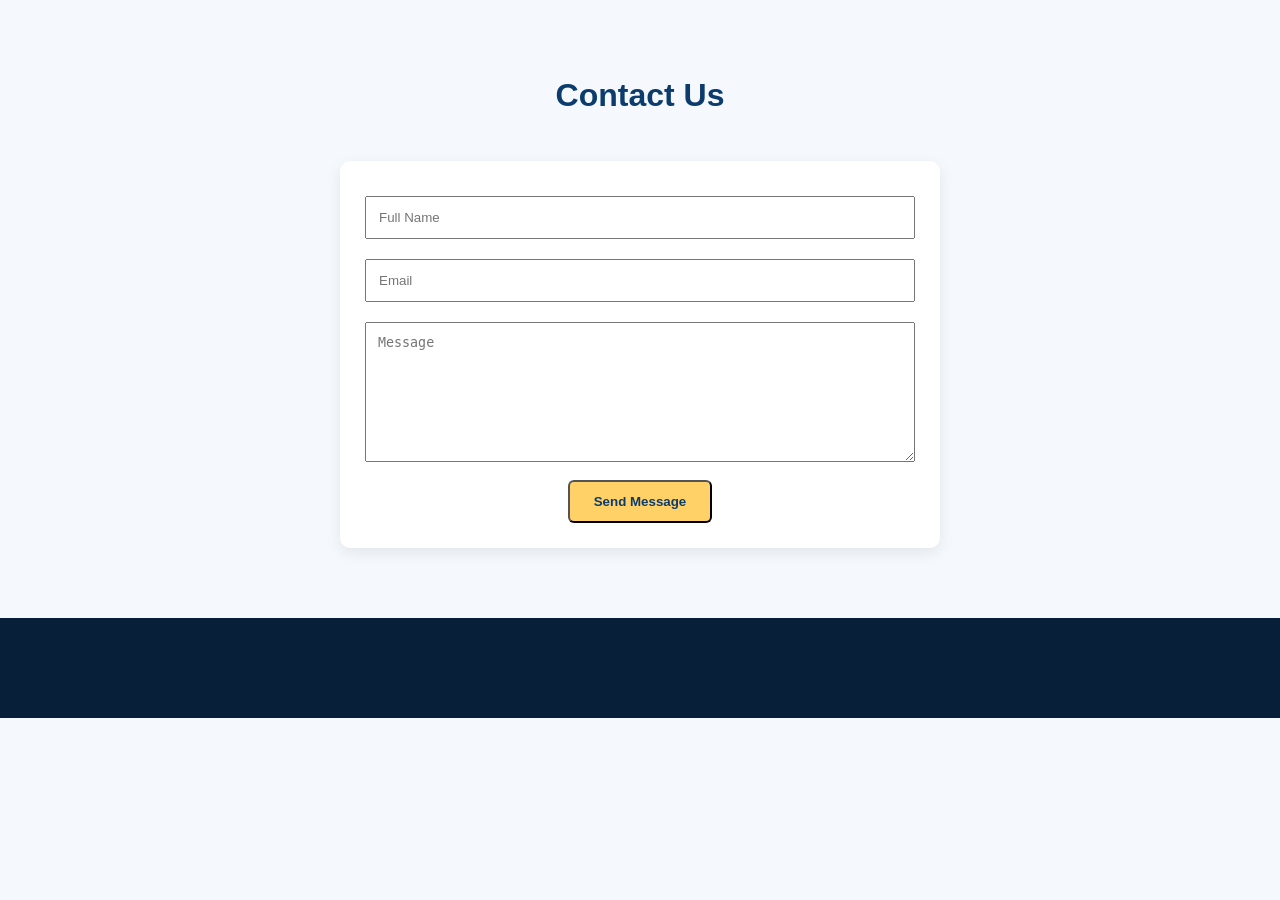
==== contact.html @ ae72322c "Add files via upload" ====
<!DOCTYPE html>
<html>
<head>
<meta name="viewport" content="width=device-width, initial-scale=1">
<link rel="stylesheet" href="css/style.css">
</head>

<body>

<header></header>

<section class="section">
<h2 class="section-title">Contact Us</h2>

<div class="container">

<form class="card" style="max-width:600px;margin:auto">

<input type="text" placeholder="Full Name" required
style="width:100%;padding:12px;margin:10px 0;">

<input type="email" placeholder="Email" required
style="width:100%;padding:12px;margin:10px 0;">

<textarea placeholder="Message"
style="width:100%;padding:12px;margin:10px 0;height:140px;"></textarea>

<button class="btn">Send Message</button>

</form>

</div>
</section>

<footer></footer>

</body>
</html>
---- css/style.css ----
/* ===== RESET ===== */
* {
  margin: 0;
  padding: 0;
  box-sizing: border-box;
}

body {
  font-family: 'Poppins', sans-serif;
  line-height: 1.6;
  background: #f5f8fc;
  color: #1a1a1a;
}

/* ===== CONTAINER ===== */
.container {
  width: 90%;
  max-width: 1200px;
  margin: auto;
}

/* ===== NAVBAR ===== */
header {
  background: #0b3c6d;
  color: white;
  position: sticky;
  top: 0;
  z-index: 999;
}

.navbar {
  display: flex;
  justify-content: space-between;
  align-items: center;
  padding: 15px 0;
}

.logo {
  display: flex;
  align-items: center;
  gap: 10px;
}

.logo img {
  height: 50px;
}

.nav-links {
  display: flex;
  gap: 25px;
}

.nav-links a {
  color: white;
  text-decoration: none;
  font-weight: 500;
}

.nav-links a:hover {
  color: #ffd166;
}

/* ===== HERO ===== */
.hero {
  background: linear-gradient(135deg, #0b3c6d, #145da0);
  color: white;
  padding: 80px 0;
}

.hero-grid {
  display: grid;
  grid-template-columns: 1fr 1fr;
  gap: 40px;
  align-items: center;
}

.hero h1 {
  font-size: 40px;
  margin-bottom: 20px;
}

.hero p {
  font-size: 18px;
  margin-bottom: 25px;
}

.btn {
  display: inline-block;
  padding: 12px 24px;
  background: #ffd166;
  color: #0b3c6d;
  border-radius: 6px;
  text-decoration: none;
  font-weight: 600;
}

.btn:hover {
  background: #ffbe33;
}

/* ===== CARDS ===== */
.section {
  padding: 70px 0;
}

.section-title {
  text-align: center;
  margin-bottom: 40px;
  font-size: 32px;
  color: #0b3c6d;
}

.card-grid {
  display: grid;
  grid-template-columns: repeat(4, 1fr);
  gap: 25px;
}

.card {
  background: white;
  padding: 25px;
  border-radius: 10px;
  box-shadow: 0 5px 15px rgba(0,0,0,0.08);
  text-align: center;
}

.card i {
  font-size: 30px;
  color: #145da0;
  margin-bottom: 15px;
}

/* ===== STATS ===== */
.stats {
  background: #0b3c6d;
  color: white;
}

.stats-grid {
  display: grid;
  grid-template-columns: repeat(4,1fr);
  gap: 20px;
  text-align: center;
}

.stat-box {
  background: #145da0;
  padding: 30px;
  border-radius: 10px;
}

/* ===== COURSE CARDS ===== */
.course-card {
  text-align: left;
}

.course-card h3 {
  color: #0b3c6d;
  margin-bottom: 10px;
}

.badge {
  display: inline-block;
  background: #ffd166;
  padding: 5px 10px;
  border-radius: 5px;
  font-size: 13px;
  margin-top: 10px;
}

/* ===== CTA ===== */
.cta {
  background: linear-gradient(135deg,#145da0,#0b3c6d);
  color: white;
  text-align: center;
}

/* ===== FOOTER ===== */
footer {
  background: #081f3a;
  color: #ccc;
  padding: 50px 0;
}

.footer-grid {
  display: grid;
  grid-template-columns: repeat(3,1fr);
  gap: 30px;
}

footer a {
  color: #ffd166;
  text-decoration: none;
}

/* ===== RESPONSIVE ===== */
@media (max-width: 992px) {
  .hero-grid,
  .card-grid,
  .stats-grid,
  .footer-grid {
    grid-template-columns: 1fr 1fr;
  }
}

@media (max-width: 600px) {
  .hero-grid,
  .card-grid,
  .stats-grid,
  .footer-grid {
    grid-template-columns: 1fr;
  }

  .hero h1 {
    font-size: 28px;
  }

  .nav-links {
    flex-wrap: wrap;
    gap: 12px;
  }
}
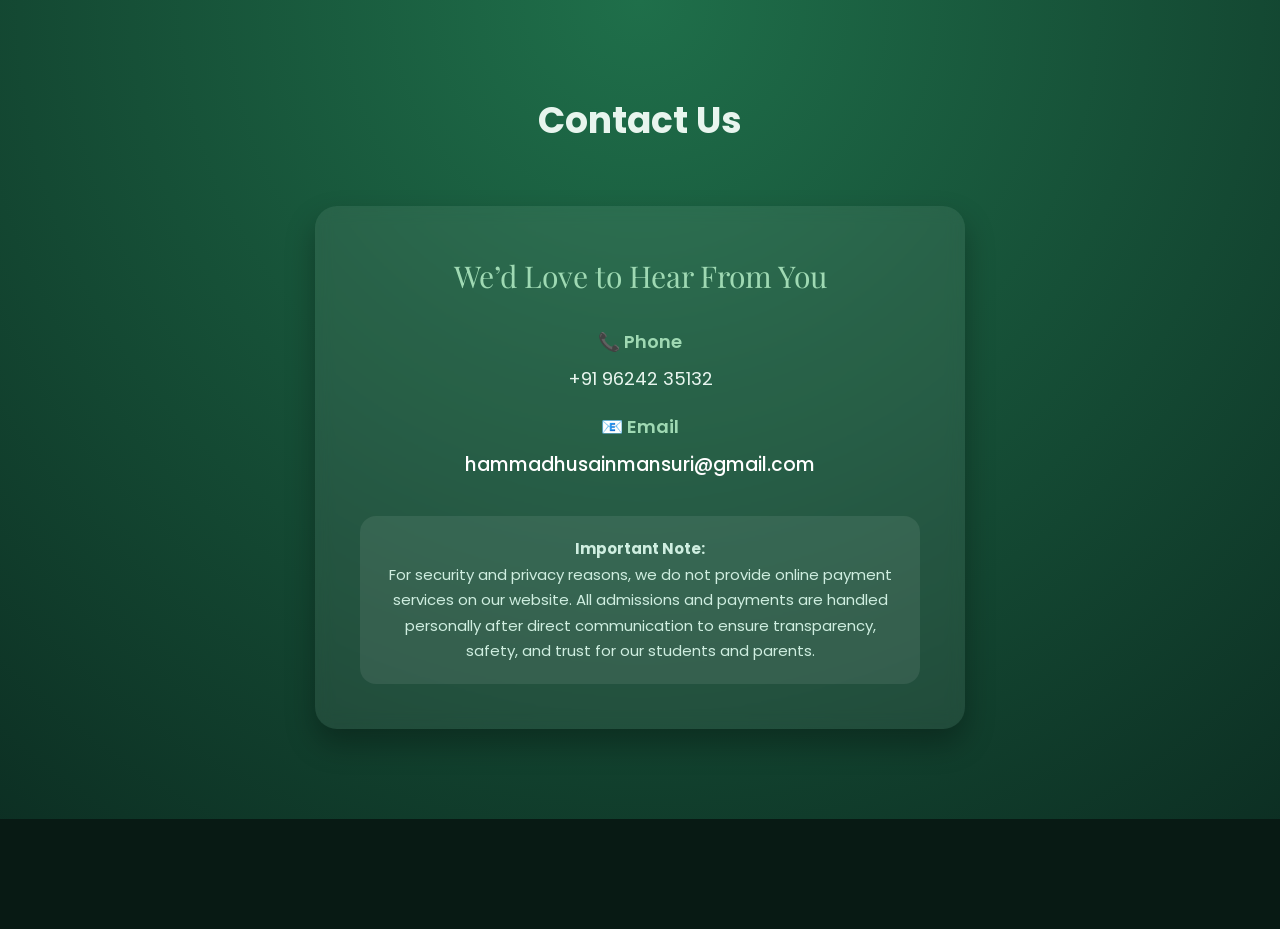
==== commit 05b09fb3: "contact.html" ====
--- a/contact.html
+++ b/contact.html
@@ -1,35 +1,108 @@
 <!DOCTYPE html>
-<html>
+<html lang="en">
 <head>
-<meta name="viewport" content="width=device-width, initial-scale=1">
-<link rel="stylesheet" href="css/style.css">
+  <meta charset="UTF-8">
+  <meta name="viewport" content="width=device-width, initial-scale=1">
+
+  <title>Contact Us | Zaytoon Academy</title>
+
+  <!-- Main Site CSS -->
+  <link rel="stylesheet" href="css/style.css">
+
+  <!-- Google Font (Elegant & Different) -->
+  <link href="https://fonts.googleapis.com/css2?family=Playfair+Display:wght@500;600&family=Poppins:wght@400;500&display=swap" rel="stylesheet">
+
+  <style>
+    /* Contact-specific styling */
+    .contact-card {
+      max-width: 650px;
+      margin: auto;
+      padding: 45px;
+      border-radius: 22px;
+      text-align: center;
+    }
+
+    .contact-title {
+      font-family: 'Playfair Display', serif;
+      font-size: 30px;
+      margin-bottom: 25px;
+      color: var(--green-light);
+    }
+
+    .contact-info {
+      font-size: 18px;
+      margin: 18px 0;
+      color: var(--text-light);
+    }
+
+    .contact-info span {
+      display: block;
+      font-weight: 600;
+      margin-bottom: 6px;
+      color: var(--green-light);
+    }
+
+    .contact-info a {
+      color: #ffffff;
+      text-decoration: none;
+      font-weight: 500;
+    }
+
+    .contact-info a:hover {
+      color: var(--green-light);
+      text-decoration: underline;
+    }
+
+    .security-note {
+      margin-top: 35px;
+      padding: 20px;
+      border-radius: 16px;
+      background: rgba(255,255,255,0.08);
+      font-size: 15px;
+      line-height: 1.7;
+      color: var(--text-soft);
+    }
+  </style>
 </head>
 
-<body>
+<body class="home-page">
 
 <header></header>
 
 <section class="section">
-<h2 class="section-title">Contact Us</h2>
+  <h4 class="section-title">Contact Us</h4>
 
-<div class="container">
+  <div class="container">
 
-<form class="card" style="max-width:600px;margin:auto">
+    <div class="card contact-card">
 
-<input type="text" placeholder="Full Name" required
-style="width:100%;padding:12px;margin:10px 0;">
+      <div class="contact-title">
+        We’d Love to Hear From You
+      </div>
 
-<input type="email" placeholder="Email" required
-style="width:100%;padding:12px;margin:10px 0;">
+      <div class="contact-info">
+        <span>📞 Phone</span>
+        +91 96242 35132
+      </div>
 
-<textarea placeholder="Message"
-style="width:100%;padding:12px;margin:10px 0;height:140px;"></textarea>
+      <div class="contact-info">
+        <span>📧 Email</span>
+        <a href="mailto:hammadhusainmansuri@gmail.com">
+          hammadhusainmansuri@gmail.com
+        </a>
+      </div>
 
-<button class="btn">Send Message</button>
+      <div class="security-note">
+        <strong>Important Note:</strong><br>
+        For security and privacy reasons, we do not provide online payment
+        services on our website. All admissions and payments are handled
+        personally after direct communication to ensure transparency,
+        safety, and trust for our students and parents.
+      </div>
 
-</form>
+    </div>
 
-</div>
+  </div>
 </section>
 
 <footer></footer>
--- a/css/style.css
+++ b/css/style.css
@@ -1,28 +1,40 @@
-/* ===== RESET ===== */
+/* ===================== RESET ===================== */
 * {
   margin: 0;
   padding: 0;
   box-sizing: border-box;
 }
 
+/* ===================== ROOT ===================== */
+:root {
+  --green-dark: #0b2a20;
+  --green-main: #1f6f4a;
+  --green-light: #9fd9b3;
+  --gold: #d4af37;
+
+  --text-light: #e8f5ee;
+  --text-soft: #cfeee0;
+  --text-dark: #20352c;
+}
+
+/* ===================== BODY ===================== */
 body {
   font-family: 'Poppins', sans-serif;
-  line-height: 1.6;
-  background: #f5f8fc;
-  color: #1a1a1a;
-}
-
-/* ===== CONTAINER ===== */
+  background: radial-gradient(circle at top, #1f6f4a, #0b2a20);
+  color: var(--text-light);
+  line-height: 1.7;
+}
+
+/* ===================== CONTAINER ===================== */
 .container {
   width: 90%;
   max-width: 1200px;
   margin: auto;
 }
 
-/* ===== NAVBAR ===== */
+/* ===================== NAVBAR ===================== */
 header {
-  background: #0b3c6d;
-  color: white;
+  background: linear-gradient(135deg, #143c2f, #081a14);
   position: sticky;
   top: 0;
   z-index: 999;
@@ -32,191 +44,375 @@
   display: flex;
   justify-content: space-between;
   align-items: center;
-  padding: 15px 0;
+  padding: 14px 0;
 }
 
 .logo {
   display: flex;
   align-items: center;
-  gap: 10px;
+  gap: 12px;
 }
 
 .logo img {
-  height: 50px;
-}
-
-.nav-links {
-  display: flex;
-  gap: 25px;
+  height: 75px;
+}
+
+.logo::after {
+  content: "ZAYTOON ACADEMY";
+  font-size: 22px;
+  font-weight: 600;
+  letter-spacing: 2px;
+  color: var(--text-light);
 }
 
 .nav-links a {
-  color: white;
+  color: var(--text-light);
   text-decoration: none;
+  margin-left: 22px;
   font-weight: 500;
 }
 
 .nav-links a:hover {
-  color: #ffd166;
-}
-
-/* ===== HERO ===== */
+  color: var(--green-light);
+}
+
+/* ===================== HERO ===================== */
 .hero {
-  background: linear-gradient(135deg, #0b3c6d, #145da0);
-  color: white;
-  padding: 80px 0;
+  background:
+    radial-gradient(circle at center,
+      #2f8f64 0%,
+      #1a5f45 45%,
+      #0b2a20 100%);
+  padding: 120px 0;
 }
 
 .hero-grid {
   display: grid;
   grid-template-columns: 1fr 1fr;
-  gap: 40px;
+  gap: 50px;
   align-items: center;
 }
 
 .hero h1 {
-  font-size: 40px;
-  margin-bottom: 20px;
+  font-size: 42px;
+  margin-bottom: 18px;
+  color: var(--text-light);
 }
 
 .hero p {
   font-size: 18px;
-  margin-bottom: 25px;
+  color: var(--text-soft);
+}
+
+/* ===================== CTA BUTTONS ===================== */
+.btn,
+.btn-secondary {
+  display: inline-block;
+  padding: 14px 32px;
+  border-radius: 30px;
+  font-weight: 600;
+  font-size: 16px;
+  text-decoration: none;
+  transition: all 0.3s ease;
+  animation: floatBtn 3s ease-in-out infinite;
 }
 
 .btn {
-  display: inline-block;
-  padding: 12px 24px;
-  background: #ffd166;
-  color: #0b3c6d;
-  border-radius: 6px;
-  text-decoration: none;
-  font-weight: 600;
-}
-
-.btn:hover {
-  background: #ffbe33;
-}
-
-/* ===== CARDS ===== */
+  background: linear-gradient(135deg, var(--green-light), var(--green-main));
+  color: #08301f;
+  box-shadow: 0 10px 25px rgba(159,217,179,0.45);
+}
+
+.btn-secondary {
+  background: linear-gradient(135deg, #f3e5ab, var(--gold));
+  color: #3a2a00;
+  margin-left: 15px;
+  box-shadow: 0 10px 25px rgba(212,175,55,0.45);
+  animation-delay: 1.5s;
+}
+
+.btn:hover,
+.btn-secondary:hover {
+  transform: translateY(-5px) scale(1.05);
+}
+
+@keyframes floatBtn {
+  0% { transform: translateY(0); }
+  50% { transform: translateY(-6px); }
+  100% { transform: translateY(0); }
+}
+
+/* ===================== HERO LOGO ===================== */
+.hero-logo-wrap {
+  position: relative;
+  display: flex;
+  justify-content: center;
+  align-items: center;
+}
+
+.hero-logo-wrap::before {
+  content: "";
+  position: absolute;
+  width: 420px;
+  height: 420px;
+  border-radius: 50%;
+  background:
+    radial-gradient(circle,
+      rgba(159,217,179,0.55) 0%,
+      rgba(0,0,0,0) 70%);
+  filter: blur(40px);
+}
+
+.hero-logo-wrap::after {
+  content: "";
+  position: absolute;
+  width: 480px;
+  height: 480px;
+  border-radius: 50%;
+  background:
+    radial-gradient(circle,
+      rgba(255,255,255,0.35) 0%,
+      rgba(255,255,255,0.1) 35%,
+      rgba(255,255,255,0) 65%);
+  animation: pulseGlow 4s ease-in-out infinite;
+}
+
+@keyframes pulseGlow {
+  0% { transform: scale(0.95); opacity: .7; }
+  50% { transform: scale(1.05); opacity: 1; }
+  100% { transform: scale(0.95); opacity: .7; }
+}
+
+.hero-logo-wrap img {
+  max-width: 360px;
+  border-radius: 50%;
+  background: transparent;
+  z-index: 1;
+  box-shadow:
+    0 0 35px rgba(159,217,179,0.8),
+    0 0 80px rgba(31,111,74,0.9);
+}
+
+/* ===================== SECTIONS ===================== */
 .section {
-  padding: 70px 0;
+  padding: 90px 0;
 }
 
 .section-title {
   text-align: center;
-  margin-bottom: 40px;
-  font-size: 32px;
-  color: #0b3c6d;
-}
-
+  font-size: 36px;
+  margin-bottom: 55px;
+  color: var(--text-light);
+}
+
+/* ===================== LEARNING PILLARS ===================== */
 .card-grid {
   display: grid;
   grid-template-columns: repeat(4, 1fr);
-  gap: 25px;
+  gap: 28px;
 }
 
 .card {
-  background: white;
-  padding: 25px;
-  border-radius: 10px;
-  box-shadow: 0 5px 15px rgba(0,0,0,0.08);
+  background: rgba(255,255,255,0.07);
+  padding: 30px;
+  border-radius: 16px;
   text-align: center;
-}
-
-.card i {
+  backdrop-filter: blur(8px);
+  box-shadow: 0 15px 30px rgba(0,0,0,0.3);
+}
+
+.card h3 {
+  margin-bottom: 10px;
+  color: var(--green-light);
+}
+
+/* ===================== COURSES ===================== */
+.course-grid {
+  display: grid;
+  grid-template-columns: repeat(2, 1fr);
+  gap: 45px;
+}
+
+.course-box {
+  background: #ffffff;
+  padding: 35px;
+  border-radius: 22px;
+  text-align: center;
+  cursor: pointer;
+  box-shadow: 0 25px 45px rgba(0,0,0,0.3);
+  transition: transform 0.3s;
+}
+
+.course-box:hover {
+  transform: translateY(-10px);
+}
+
+.course-box img {
+  width: 100%;
+  max-height: 240px;
+  object-fit: cover;
+  border-radius: 18px;
+  margin-bottom: 25px;
+}
+
+.course-box h3 {
   font-size: 30px;
-  color: #145da0;
-  margin-bottom: 15px;
-}
-
-/* ===== STATS ===== */
-.stats {
-  background: #0b3c6d;
-  color: white;
-}
-
-.stats-grid {
-  display: grid;
-  grid-template-columns: repeat(4,1fr);
-  gap: 20px;
-  text-align: center;
-}
-
-.stat-box {
-  background: #145da0;
-  padding: 30px;
-  border-radius: 10px;
-}
-
-/* ===== COURSE CARDS ===== */
-.course-card {
-  text-align: left;
-}
-
-.course-card h3 {
-  color: #0b3c6d;
-  margin-bottom: 10px;
-}
-
-.badge {
+  font-weight: 700;
+  color: var(--text-dark);
+}
+
+.course-subtitle {
+  font-size: 17px;
+  color: #4a6f60;
+  margin: 14px 0;
+}
+
+.course-duration {
   display: inline-block;
-  background: #ffd166;
-  padding: 5px 10px;
-  border-radius: 5px;
-  font-size: 13px;
+  background: linear-gradient(135deg, var(--green-light), var(--green-main));
+  color: #08301f;
+  padding: 8px 18px;
+  border-radius: 25px;
+  font-size: 15px;
+  font-weight: 600;
+}
+
+.course-timing {
   margin-top: 10px;
-}
-
-/* ===== CTA ===== */
-.cta {
-  background: linear-gradient(135deg,#145da0,#0b3c6d);
-  color: white;
-  text-align: center;
-}
-
-/* ===== FOOTER ===== */
+  font-size: 15px;
+  color: #2f5f4b;
+}
+
+/* ===================== MODAL ===================== */
+/* ===================== MODAL (FIXED & RESTORED) ===================== */
+.modal {
+  display: none;
+  position: fixed;
+  inset: 0;
+  background: rgba(0,0,0,0.65);
+  backdrop-filter: blur(6px);
+  z-index: 1000;
+}
+
+.modal-content {
+  background: #ffffff;
+  max-width: 850px;
+  margin: 60px auto;
+  padding: 40px;
+  border-radius: 22px;
+
+  /* IMPORTANT */
+  max-height: 85vh;
+  overflow-y: auto;
+
+  /* RESET layout */
+  display: block;
+}
+
+/* Image on top */
+.modal-content img {
+  width: 100%;
+  max-height: 320px;
+  object-fit: contain;   /* <-- FIX */
+  border-radius: 18px;
+  margin-bottom: 30px;
+  background: #f5f5f5;   /* optional soft background */
+  cursor: zoom-in;
+  transition: transform 0.4s ease;
+}
+
+
+.modal-content img:hover {
+  transform: scale(1.06);
+}
+
+/* TEXT VISIBILITY FIX */
+.modal-content h2,
+.modal-content h4 {
+  color: #0f3d2e;
+}
+
+.modal-content p,
+.modal-content li {
+  color: #2f3f38;
+  font-size: 16px;
+  line-height: 1.7;
+}
+
+.modal-content ul {
+  padding-left: 20px;
+}
+
+/* Close button */
+.close {
+  font-size: 30px;
+  cursor: pointer;
+  color: #0f3d2e;
+  position: sticky;
+  top: 0;
+  float: right;
+}
+
+
+/* ===================== FOOTER ===================== */
 footer {
-  background: #081f3a;
-  color: #ccc;
-  padding: 50px 0;
-}
-
-.footer-grid {
-  display: grid;
-  grid-template-columns: repeat(3,1fr);
-  gap: 30px;
-}
-
-footer a {
-  color: #ffd166;
-  text-decoration: none;
-}
-
-/* ===== RESPONSIVE ===== */
+  background: #081a14;
+  padding: 55px 0;
+  color: var(--text-soft);
+}
+
+/* ===================== RESPONSIVE ===================== */
 @media (max-width: 992px) {
   .hero-grid,
-  .card-grid,
-  .stats-grid,
-  .footer-grid {
+  .card-grid {
     grid-template-columns: 1fr 1fr;
   }
 }
 
-@media (max-width: 600px) {
+@media (max-width: 768px) {
   .hero-grid,
   .card-grid,
-  .stats-grid,
-  .footer-grid {
+  .course-grid,
+  .modal-content {
     grid-template-columns: 1fr;
   }
 
   .hero h1 {
-    font-size: 28px;
+    font-size: 30px;
   }
 
-  .nav-links {
-    flex-wrap: wrap;
-    gap: 12px;
+  .logo::after {
+    font-size: 18px;
   }
 }
+
+/* ===== FOOTER LINKS COLOR FIX ===== */
+footer a,
+footer a:visited,
+footer a:active {
+  color: #e8f5ee !important; /* white */
+  text-decoration: none;
+}
+
+footer a:hover {
+  color: #9fd9b3; /* soft green hover */
+}
+
+/* ===== HOME PAGE FONT SIZE BOOST ===== */
+.home-page {
+  font-size: 1.07em;
+}
+
+/* Optional fine-tuning for headings */
+.home-page h1 { font-size: 1.05em; }
+.home-page h2 { font-size: 1.05em; }
+.home-page h3 { font-size: 1.05em; }
+
+/* Paragraphs & links */
+.home-page p,
+.home-page a,
+.home-page li {
+  font-size: 1.05em;
+}
+
+
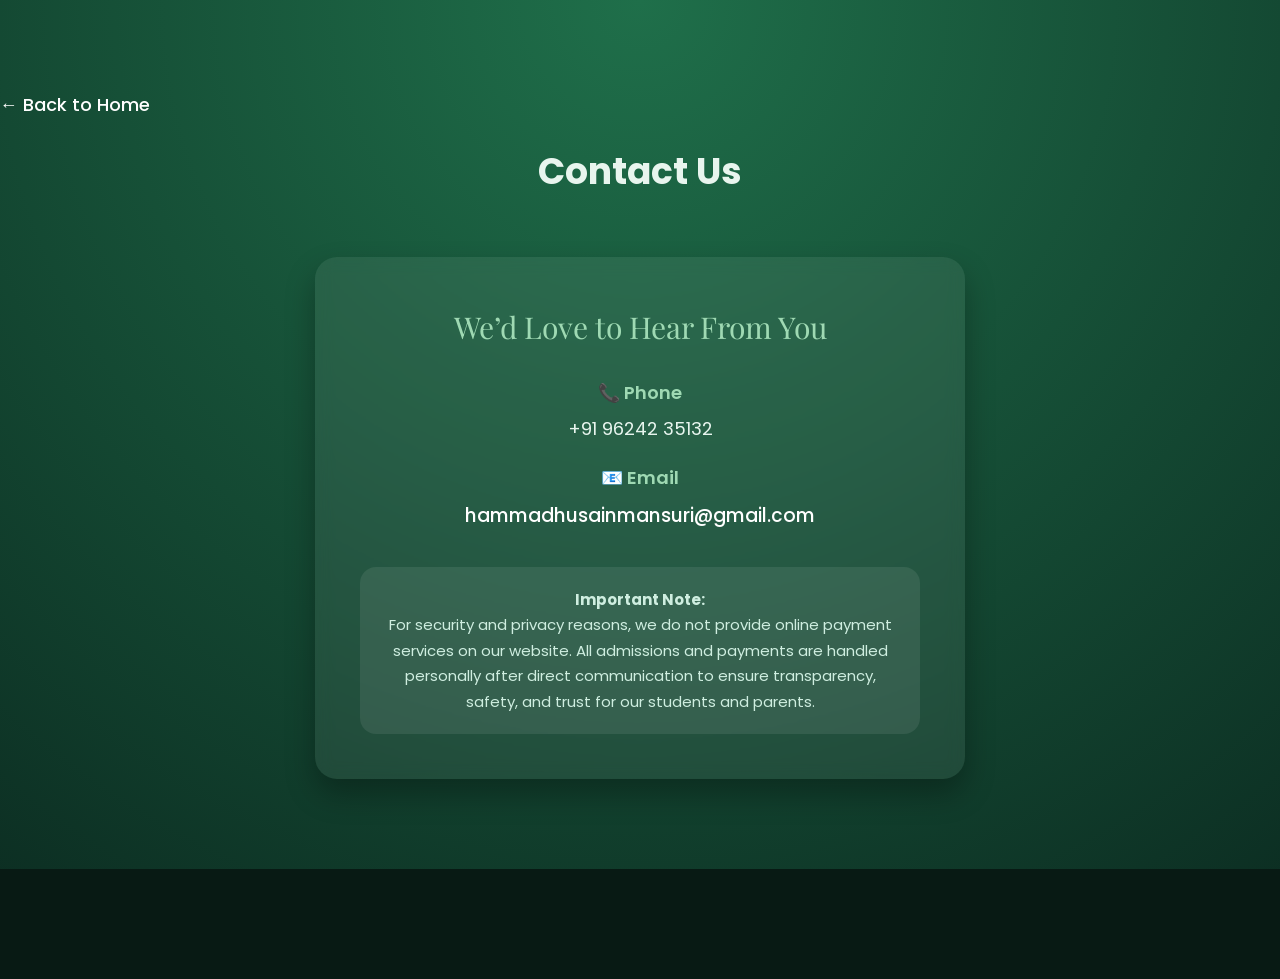
==== commit 6edc2ffa: "contact.html" ====
--- a/contact.html
+++ b/contact.html
@@ -62,6 +62,30 @@
       line-height: 1.7;
       color: var(--text-soft);
     }
+    
+      .contact-info a {
+         word-break: break-all;
+         overflow-wrap: anywhere;
+         display: inline-block;
+         max-width: 100%;
+    }
+    .back-btn {
+  display: inline-block;
+  margin-bottom: 20px;
+  color: #ffffff;
+  text-decoration: none;
+  font-weight: 500;
+  font-size: 16px;
+}
+
+.back-btn:hover {
+  color: var(--green-light);
+  text-decoration: underline;
+}
+
+
+
+    
   </style>
 </head>
 
@@ -70,6 +94,7 @@
 <header></header>
 
 <section class="section">
+  <a href="index.html" class="back-btn">← Back to Home</a>
   <h4 class="section-title">Contact Us</h4>
 
   <div class="container">
